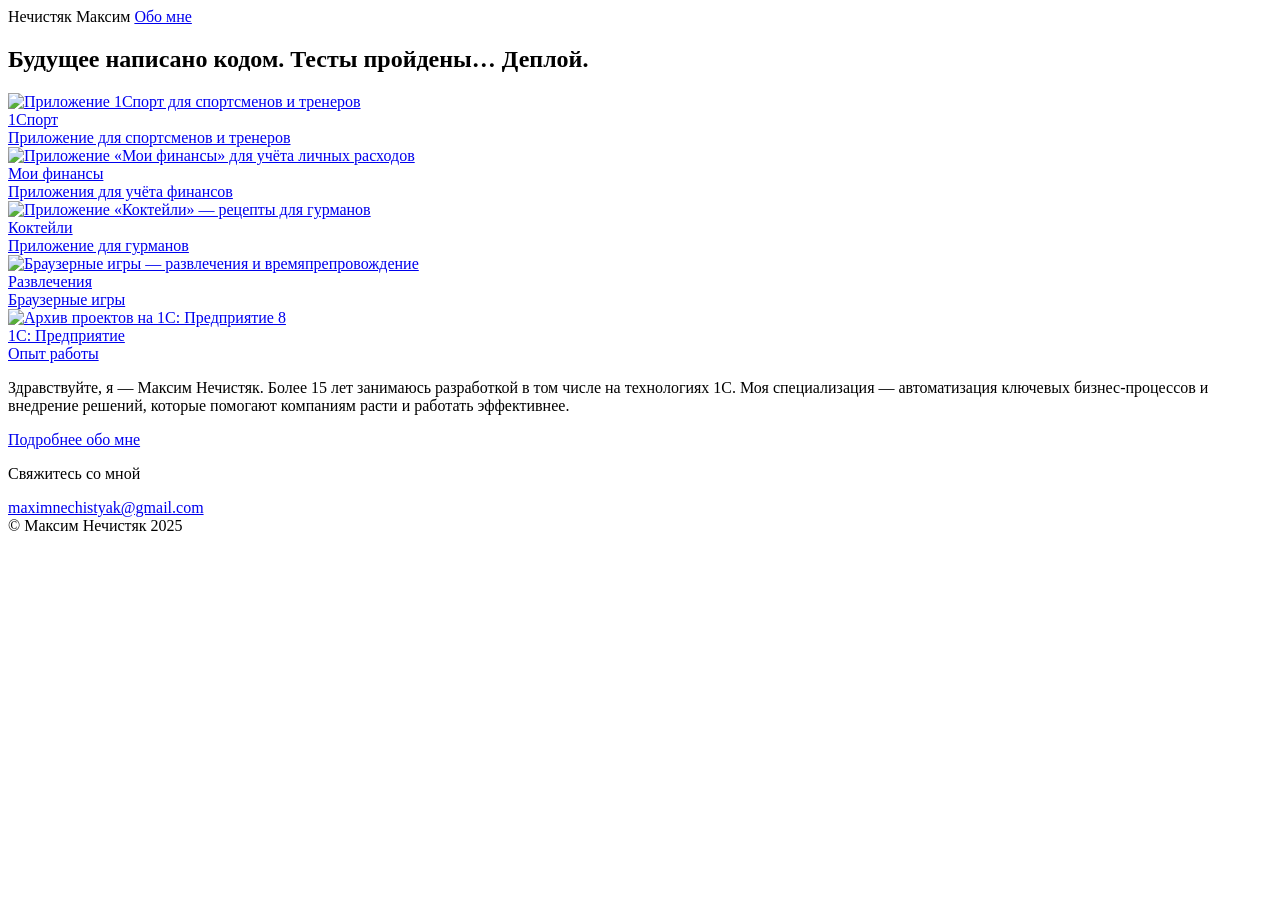
==== index.html @ 4174a1e4 "Переименование раздела" ====
<!DOCTYPE html>
<html lang="ru">
<head>
  <meta charset="UTF-8" />
  <meta http-equiv="X-UA-Compatible" content="IE=edge" />
  <meta name="viewport" content="width=device-width, initial-scale=1.0" />

  <!-- Title -->
  <title>Разработчик — Максим Нечистяк | Автоматизация и внедрение 1С для бизнеса</title>

  <!-- Primary Meta -->
  <meta name="title" content="Разработчик — Максим Нечистяк" />
  <meta name="author" content="Максим Нечистяк" />
  <meta name="description" content="Личная страница разработчика 1С. Более 15 лет опыта внедрения, доработки и интеграции 1С:Бухгалтерия, УТ, ЗУП, ERP. Услуги по автоматизации бизнес-процессов." />
  <meta name="keywords" content="разработчик, программист 1С, 1С разработка, внедрение 1С, сопровождение 1С, интеграция 1С, 1С автоматизация, 1С:Бухгалтерия, 1С:ЗУП, 1С:УТ, 1С ERP" />

  <!-- Open Graph -->
  <meta property="og:title" content="Разработчик — Максим Нечистяк" />
  <meta property="og:description" content="Опытный разработчик. Автоматизация, внедрение и сопровождение решений 1С. Более 15 лет опыта." />
  <meta property="og:type" content="website" />
  <meta property="og:url" content="https://nechistyakmaxim.github.io/" />
  <meta property="og:image" content="https://nechistyakmaxim.github.io/assets/img/preview.jpg" />
  <meta property="og:locale" content="ru_RU" />

  <!-- Twitter -->
  <meta name="twitter:card" content="summary_large_image" />
  <meta name="twitter:title" content="Разработчик 1С — Максим Нечистяк" />
  <meta name="twitter:description" content="Разработка и внедрение решений 1С: автоматизация, сопровождение, интеграции." />
  <meta name="twitter:image" content="https://nechistyakmaxim.github.io/assets/img/preview.jpg" />

  <!-- Canonical -->
  <link rel="canonical" href="https://nechistyakmaxim.github.io/" />

  <!-- Favicon -->
  <link rel="icon" href="favicon.ico" type="image/x-icon" />

  <!-- Schema.org JSON-LD -->
  <script type="application/ld+json">
  {
    "@context": "https://schema.org",
    "@type": "Person",
    "name": "Максим Нечистяк",
    "jobTitle": "Разработчик 1С",
    "url": "https://nechistyakmaxim.github.io",
    "image": "https://nechistyakmaxim.github.io/assets/img/preview.jpg",
    "sameAs": [
      "https://github.com/nechistyakmaxim",
      "https://t.me/maximnechistyak"
    ],
    "worksFor": {
      "@type": "Organization",
      "name": "ЗАО «1С»"
    },
    "description": "Разработчик с опытом более 15 лет. Автоматизация бизнес-процессов, внедрение, сопровождение и интеграция 1С."
  }
  </script>

  <!-- Fonts & Styles -->
  <link rel="preconnect" href="https://fonts.googleapis.com" />
  <link rel="preconnect" href="https://fonts.gstatic.com" crossorigin />
  <link href="https://fonts.googleapis.com/css2?family=Manrope:wght@400;500;600;700&display=swap" rel="stylesheet" />
  <link rel="stylesheet" href="assets/css/about.css" />
</head>

<body>
  <header class="header slide delay01">
    <span class="logo">Нечистяк Максим</span>
    <a href="about.html" class="nav-link">Обо мне</a>
  </header>

  <main>
    <section class="hero slide delay02">
      <h1>Будущее написано кодом. Тесты пройдены… Деплой.</h1>
    </section>

    <section class="grid slide delay03">
      <article class="work-item slide delay04">
        <a href="sport.html" class="work-item-link">
          <img src="assets/img/about/1Спорт.webp" alt="Приложение 1Спорт для спортсменов и тренеров" class="work-item-img">
          <div class="work-item-info">
            <div class="work-item-company">1Спорт</div>
            <div class="work-item-description">Приложение для спортсменов и тренеров</div>
          </div>
        </a>
      </article>

      <article class="work-item slide delay04">
        <a href="finance.html" class="work-item-link">
          <img src="assets/img/about/МоиДеньгиГлавное.webp" alt="Приложение «Мои финансы» для учёта личных расходов" class="work-item-img">
          <div class="work-item-info">
            <div class="work-item-company">Мои финансы</div>
            <div class="work-item-description">Приложения для учёта финансов</div>
          </div>
        </a>
      </article>

      <article class="work-item slide delay04">
        <a href="cocktail.html" class="work-item-link">
          <img src="assets/img/about/КоктейлиГлавная.webp" alt="Приложение «Коктейли» — рецепты для гурманов" class="work-item-img">
          <div class="work-item-info">
            <div class="work-item-company">Коктейли</div>
            <div class="work-item-description">Приложение для гурманов</div>
          </div>
        </a>
      </article>

      <article class="work-item slide delay04">
        <a href="games.html" class="work-item-link">
          <img src="assets/img/about/ИграУклонение.webp" alt="Браузерные игры — развлечения и времяпрепровождение" class="work-item-img">
          <div class="work-item-info">
            <div class="work-item-company">Развлечения</div>
            <div class="work-item-description">Браузерные игры</div>
          </div>
        </a>
      </article>

      <article class="work-item slide delay04">
        <a href="archive.html" class="work-item-link">
          <img src="assets/img/about/archive.webp" alt="Архив проектов на 1С: Предприятие 8" class="work-item-img">
          <div class="work-item-info">
            <div class="work-item-company">1С: Предприятие</div>
            <div class="work-item-description">Опыт работы</div>
          </div>
        </a>
      </article>
    </section>

    <section class="about-me slide delay04">
      <p>
        Здравствуйте, я — Максим Нечистяк. Более 15 лет занимаюсь разработкой
        в том числе на технологиях 1С. Моя специализация — автоматизация ключевых бизнес-процессов и
        внедрение решений, которые помогают компаниям расти и работать
        эффективнее.
      </p>
      <a href="about.html">Подробнее обо мне</a>

      <div class="contact">
        <p>Свяжитесь со мной</p>
        <a href="mailto:maximnechistyak@gmail.com" class="email">maximnechistyak@gmail.com</a>
      </div>
    </section>
  </main>

  <footer class="slide">
    © Максим Нечистяк 2025
  </footer>
</body>
</html>
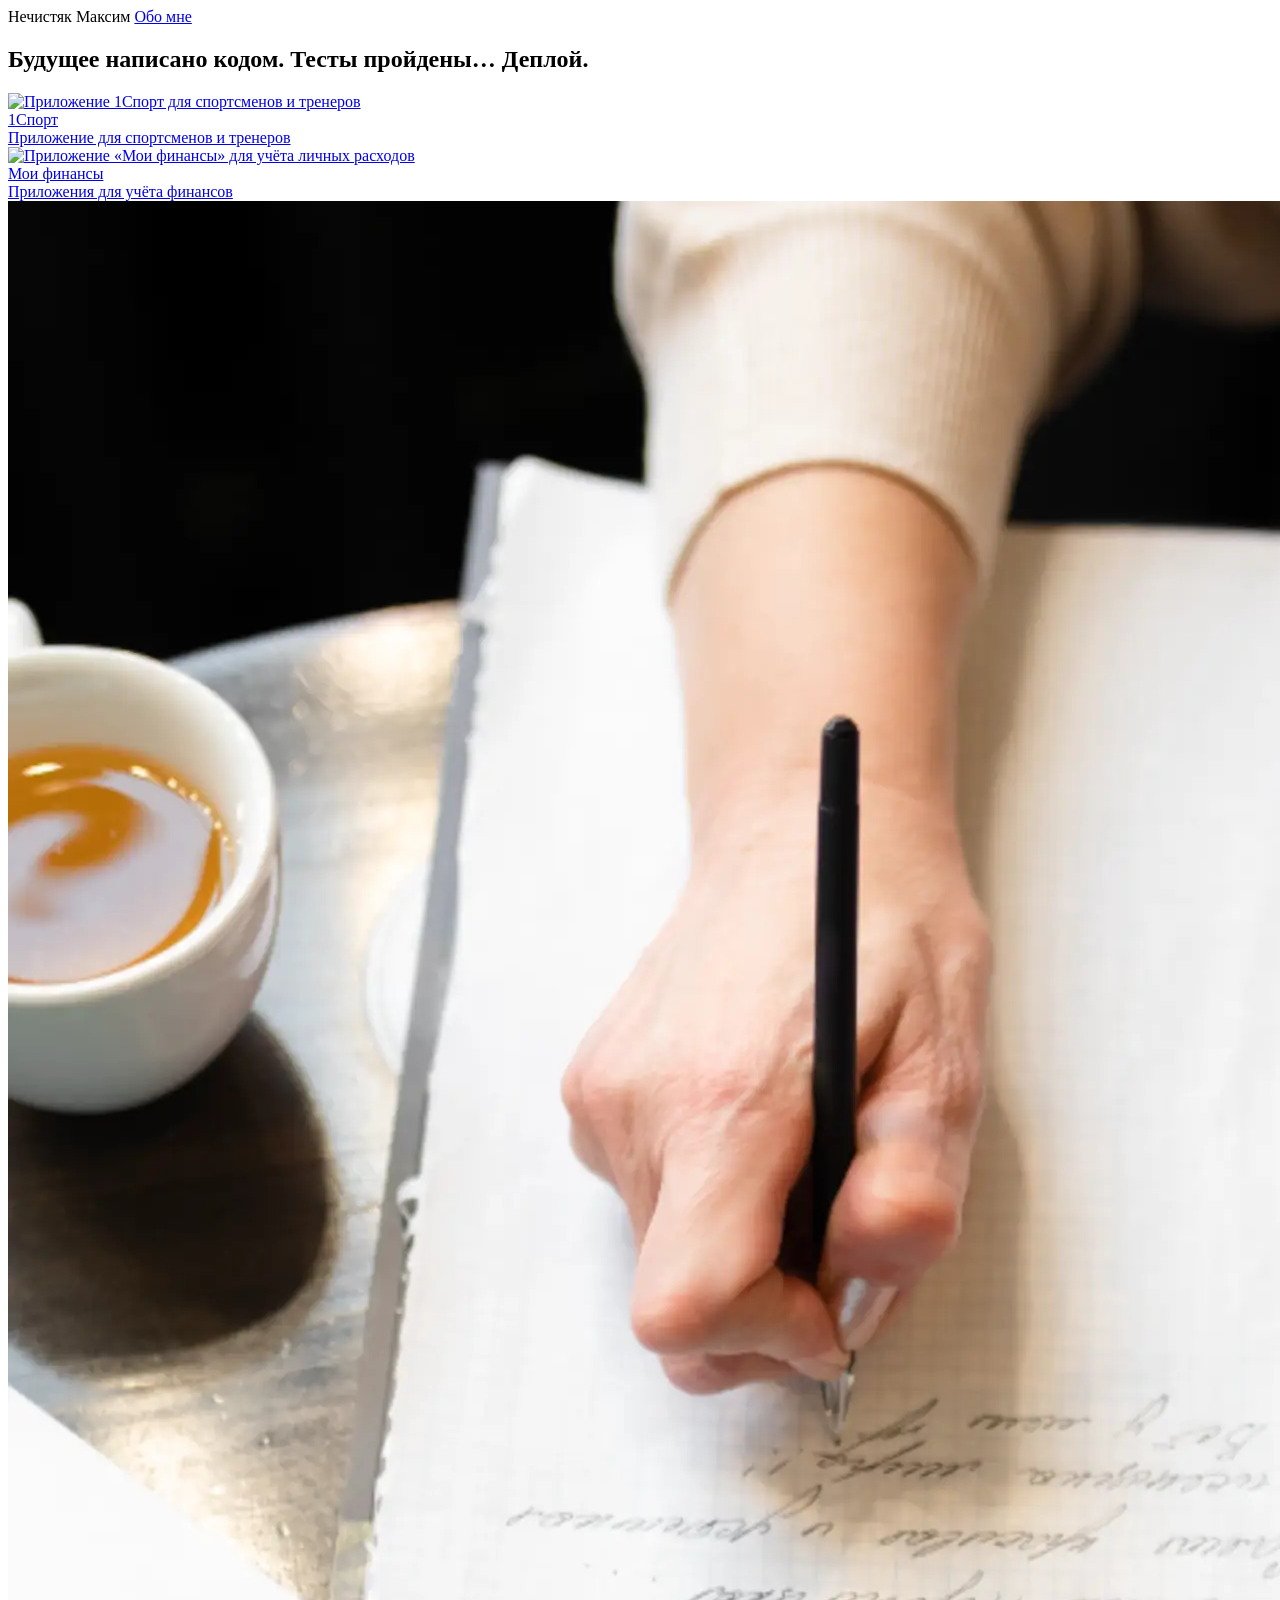
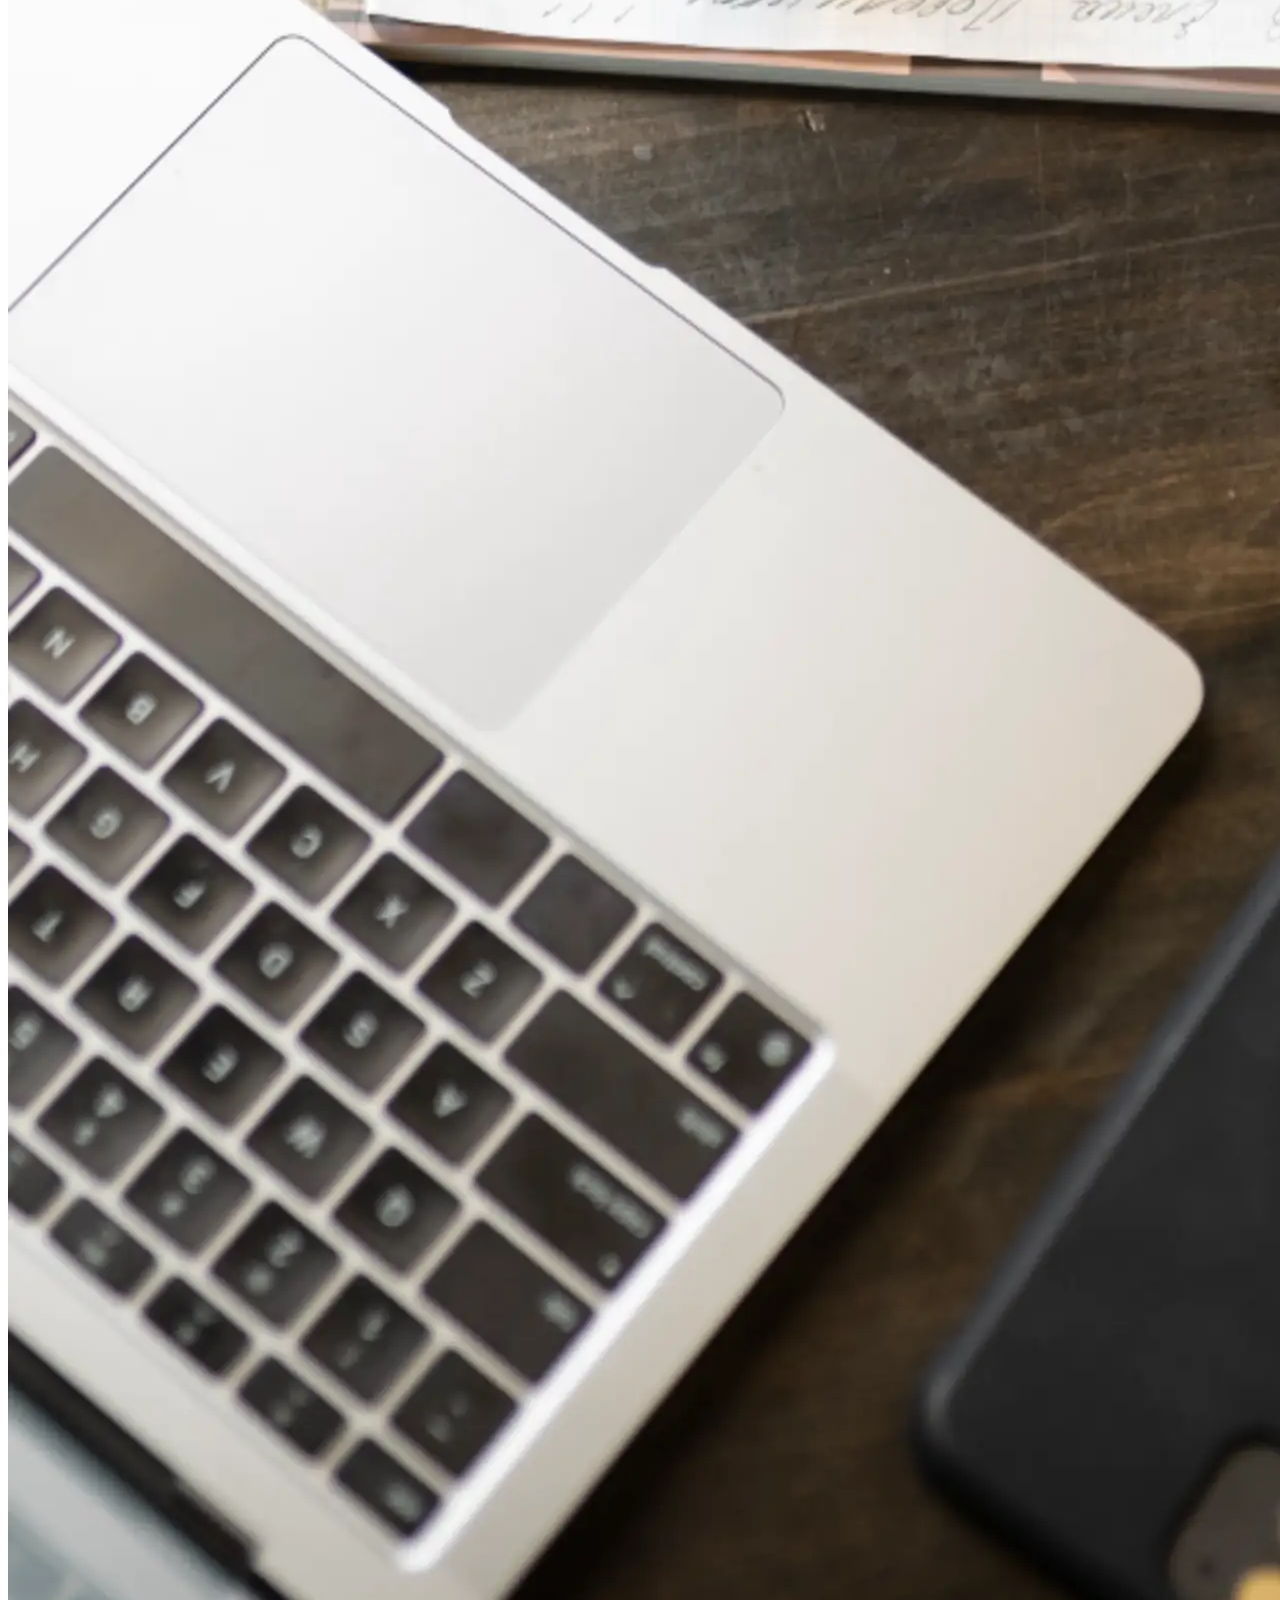
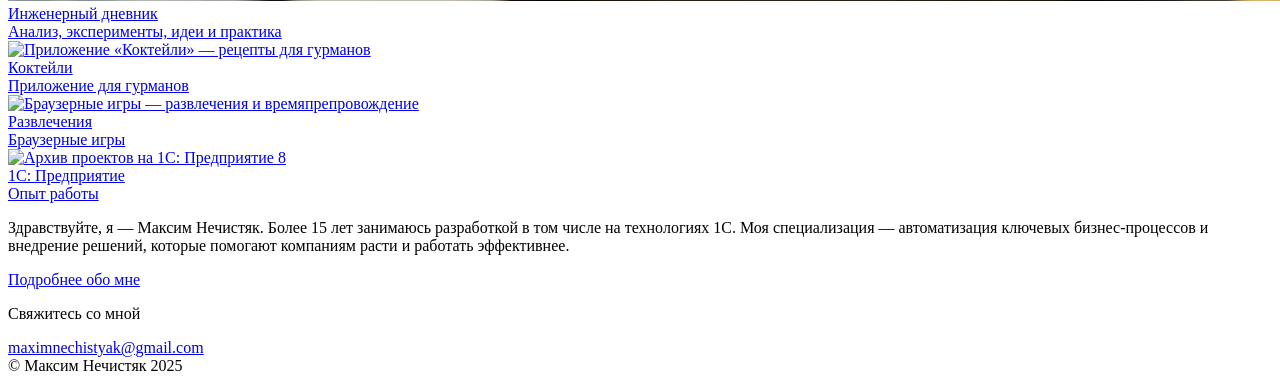
==== commit f87c9670: "Добавление раздела со статьями" ====
--- a/index.html
+++ b/index.html
@@ -95,6 +95,16 @@
       </article>
 
       <article class="work-item slide delay04">
+        <a href="articles.html" class="work-item-link">
+          <img src="assets/img/about/article.webp" alt="Инженерный дневник" class="work-item-img">
+          <div class="work-item-info">
+            <div class="work-item-company">Инженерный дневник</div>
+            <div class="work-item-description">Анализ, эксперименты, идеи и практика</div>
+          </div>
+        </a>
+      </article>
+
+      <article class="work-item slide delay04">
         <a href="cocktail.html" class="work-item-link">
           <img src="assets/img/about/КоктейлиГлавная.webp" alt="Приложение «Коктейли» — рецепты для гурманов" class="work-item-img">
           <div class="work-item-info">
